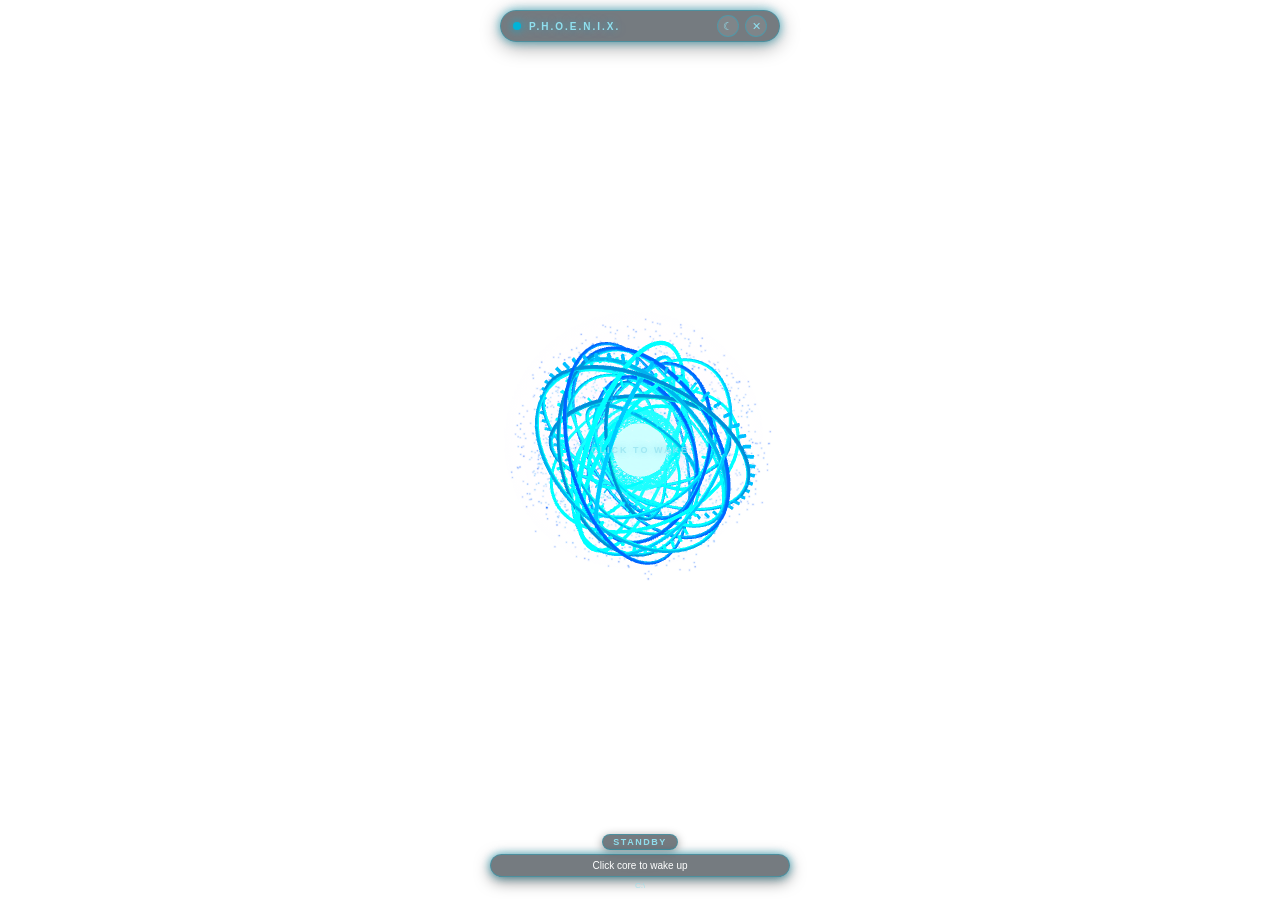
==== visual/index.html @ eb7da28a "Build 3D holographic Dyson Sphere engine and transparent desktop HUD" ====
<!DOCTYPE html>
<html lang="en">
<head>
    <meta charset="UTF-8">
    <meta name="viewport" content="width=device-width, initial-scale=1.0">
    <title>P.H.O.E.N.I.X.</title>
    <link rel="stylesheet" href="style.css">
    <script src="js/three.min.js"></script>
</head>
<body>
    <div id="hud-window">
        <!-- Draggable Top Bar -->
        <div class="hud-header">
            <div class="hud-title-wrap">
                <div id="status-dot" class="hud-pulse-dot"></div>
                <span class="hud-title">P.H.O.E.N.I.X.</span>
            </div>
            <div class="hud-controls">
                <button id="btn-sleep" class="hud-btn" title="Standby / Sleep">&#9790;</button>
                <button id="btn-close" class="hud-btn" title="Hide to Tray">&#10005;</button>
            </div>
        </div>

        <!-- 3D Holographic Core Viewport -->
        <div id="canvas-container" title="Click core to wake up / activate voice">
            <div id="wake-hint" class="core-wake-hint">CLICK TO WAKE</div>
        </div>

        <!-- Bottom Feedback Panel -->
        <div class="hud-footer">
            <div id="status-badge" class="hud-status-badge">STANDBY</div>
            <div id="toast-msg" class="hud-toast">
                <span id="toast-text">Click the 3D core to wake up</span>
            </div>
            <div id="path-indicator" class="hud-path-pill" title="Active Directory">
                C:\
            </div>
        </div>
    </div>

    <!-- Scripts -->
    <script src="js/phoenix_core.js"></script>
    <script src="js/hud_controller.js"></script>
</body>
</html>
---- visual/style.css ----
* {
    margin: 0;
    padding: 0;
    box-sizing: border-box;
    user-select: none;
    font-family: 'Segoe UI', -apple-system, BlinkMacSystemFont, Roboto, sans-serif;
}

:root {
    --theme-color: #ff7700;
    --theme-glow: rgba(255, 119, 0, 0.6);
    --theme-bg: rgba(20, 10, 4, 0.55);
    --theme-border: rgba(255, 120, 0, 0.35);
    --theme-text: #ffaa44;
}

body.sleep-mode {
    --theme-color: #00b4d8;
    --theme-glow: rgba(0, 180, 216, 0.6);
    --theme-bg: rgba(4, 15, 25, 0.55);
    --theme-border: rgba(0, 180, 216, 0.35);
    --theme-text: #90e0ef;
}

html, body {
    width: 100%;
    height: 100%;
    overflow: hidden;
    background: transparent !important;
}

#hud-window {
    position: relative;
    width: 100%;
    height: 100%;
    display: flex;
    flex-direction: column;
    align-items: center;
    justify-content: space-between;
    padding: 10px 14px;
    background: transparent !important;
    -webkit-app-region: drag; /* Allows dragging entire HUD across desktop */
}

/* Minimal Sleek Floating Header */
.hud-header {
    width: 90%;
    max-width: 280px;
    display: flex;
    justify-content: space-between;
    align-items: center;
    padding: 4px 12px;
    background: var(--theme-bg);
    border: 1px solid var(--theme-border);
    border-radius: 20px;
    backdrop-filter: blur(12px);
    -webkit-backdrop-filter: blur(12px);
    box-shadow: 0 4px 20px rgba(0, 0, 0, 0.4), 0 0 10px var(--theme-glow);
    z-index: 100;
    cursor: grab;
    transition: all 0.4s ease;
}

.hud-title-wrap {
    display: flex;
    align-items: center;
    gap: 8px;
    pointer-events: none;
}

.hud-pulse-dot {
    width: 8px;
    height: 8px;
    border-radius: 50%;
    background: var(--theme-color);
    box-shadow: 0 0 8px var(--theme-color);
    transition: all 0.4s ease;
}

.hud-pulse-dot.active {
    box-shadow: 0 0 14px var(--theme-color), 0 0 20px var(--theme-color);
    animation: pulseGlow 1.4s infinite alternate;
}

@keyframes pulseGlow {
    0% { transform: scale(0.9); opacity: 0.8; }
    100% { transform: scale(1.2); opacity: 1; }
}

.hud-title {
    font-size: 10px;
    font-weight: 700;
    letter-spacing: 2px;
    color: var(--theme-text);
    text-shadow: 0 0 8px var(--theme-glow);
    transition: color 0.4s ease;
}

.hud-controls {
    display: flex;
    gap: 6px;
    -webkit-app-region: no-drag;
}

.hud-btn {
    background: rgba(255, 255, 255, 0.08);
    border: 1px solid var(--theme-border);
    color: var(--theme-text);
    font-size: 11px;
    width: 22px;
    height: 22px;
    border-radius: 50%;
    display: flex;
    align-items: center;
    justify-content: center;
    cursor: pointer;
    transition: all 0.25s ease;
}

.hud-btn:hover {
    background: var(--theme-color);
    color: #ffffff;
    box-shadow: 0 0 12px var(--theme-color);
}

/* 3D Holographic Core Viewport */
#canvas-container {
    position: absolute;
    top: 50%;
    left: 50%;
    transform: translate(-50%, -50%);
    width: 340px;
    height: 340px;
    cursor: pointer;
    z-index: 10;
    background: transparent !important;
    border-radius: 50%;
    -webkit-app-region: no-drag;
}

#canvas-container canvas {
    width: 100% !important;
    height: 100% !important;
    border-radius: 50%;
    outline: none;
    background: transparent !important;
}

/* Subtle holographic wake hint overlay */
.core-wake-hint {
    position: absolute;
    top: 50%;
    left: 50%;
    transform: translate(-50%, -50%);
    font-size: 9px;
    font-weight: 700;
    letter-spacing: 2px;
    color: var(--theme-text);
    text-shadow: 0 0 8px var(--theme-glow);
    pointer-events: none;
    opacity: 0.75;
    transition: opacity 0.4s ease;
    z-index: 15;
}

.core-wake-hint.hidden {
    opacity: 0;
}

/* Sleek Floating Bottom Feedback Pill */
.hud-footer {
    width: 90%;
    max-width: 300px;
    display: flex;
    flex-direction: column;
    align-items: center;
    gap: 4px;
    z-index: 100;
    -webkit-app-region: no-drag;
}

.hud-status-badge {
    padding: 2px 10px;
    font-size: 9px;
    font-weight: 700;
    letter-spacing: 1.5px;
    text-transform: uppercase;
    border-radius: 12px;
    background: var(--theme-bg);
    border: 1px solid var(--theme-border);
    color: var(--theme-text);
    backdrop-filter: blur(8px);
    box-shadow: 0 2px 10px rgba(0, 0, 0, 0.4);
    transition: all 0.4s ease;
}

.hud-status-badge.listening {
    color: #ffaa00;
    border-color: #ff7700;
    box-shadow: 0 0 14px rgba(255, 119, 0, 0.6);
}

.hud-status-badge.processing {
    color: #ffffff;
    border-color: #ff9900;
    box-shadow: 0 0 16px rgba(255, 153, 0, 0.8);
}

.hud-toast {
    width: 100%;
    padding: 5px 10px;
    font-size: 10px;
    text-align: center;
    border-radius: 12px;
    background: var(--theme-bg);
    border: 1px solid var(--theme-border);
    color: #ffffff;
    backdrop-filter: blur(10px);
    box-shadow: 0 4px 15px rgba(0, 0, 0, 0.5), 0 0 8px var(--theme-glow);
    overflow: hidden;
    text-overflow: ellipsis;
    white-space: nowrap;
    transition: all 0.4s ease;
}

.hud-toast .toast-cmd {
    color: var(--theme-text);
    font-weight: 600;
}

.hud-path-pill {
    font-size: 8px;
    color: var(--theme-text);
    opacity: 0.75;
    max-width: 95%;
    overflow: hidden;
    text-overflow: ellipsis;
    white-space: nowrap;
    text-align: center;
    transition: color 0.4s ease;
}
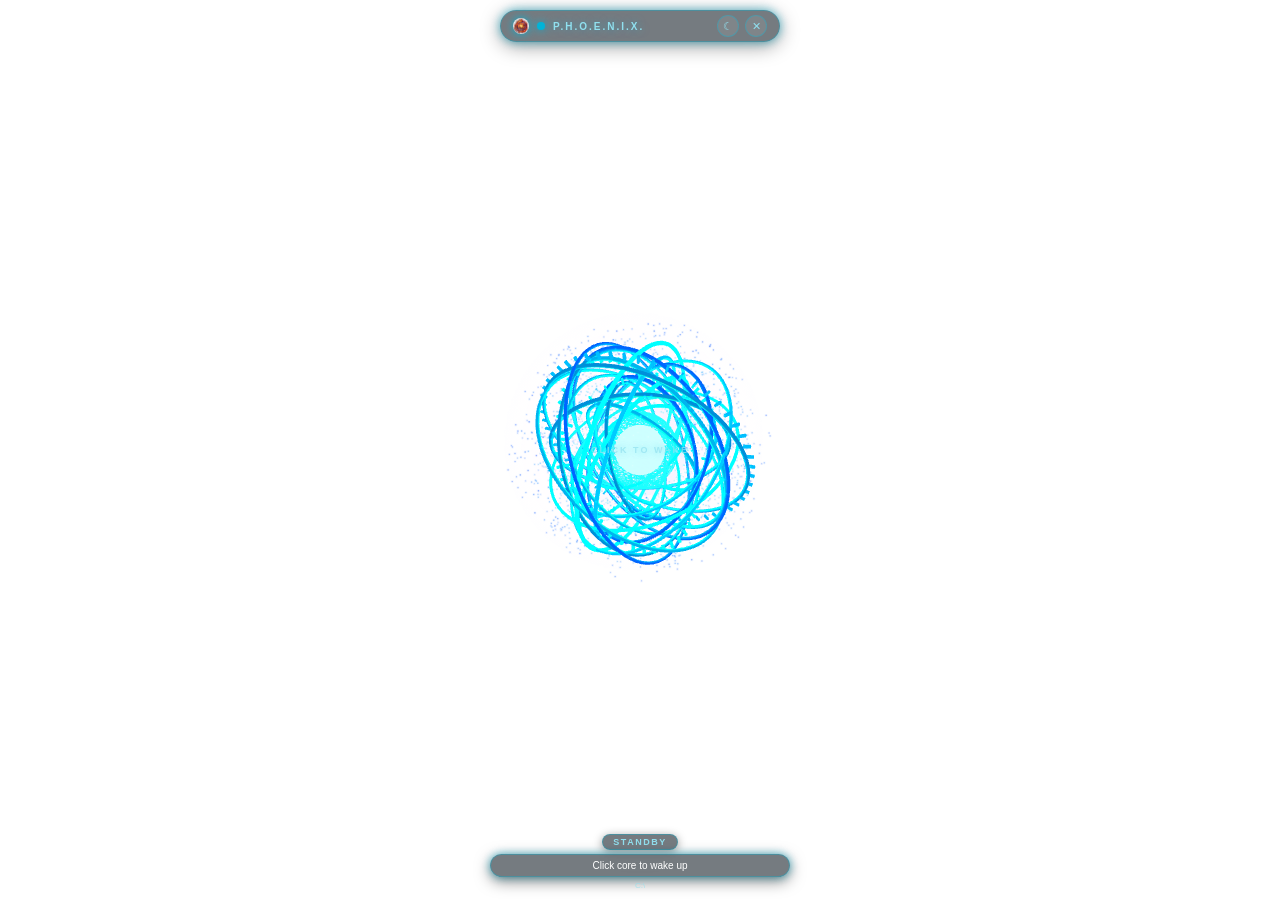
==== commit d3535bb8: "Fix PyWebView launch crash, allow custom installer directory, and integrate official logo" ====
--- a/visual/index.html
+++ b/visual/index.html
@@ -4,6 +4,7 @@
     <meta charset="UTF-8">
     <meta name="viewport" content="width=device-width, initial-scale=1.0">
     <title>P.H.O.E.N.I.X.</title>
+    <link rel="icon" type="image/png" href="logo.png">
     <link rel="stylesheet" href="style.css">
     <script src="js/three.min.js"></script>
 </head>
@@ -12,6 +13,7 @@
         <!-- Draggable Top Bar -->
         <div class="hud-header">
             <div class="hud-title-wrap">
+                <img src="logo.png" alt="Logo" class="hud-logo-icon">
                 <div id="status-dot" class="hud-pulse-dot"></div>
                 <span class="hud-title">P.H.O.E.N.I.X.</span>
             </div>
--- a/visual/style.css
+++ b/visual/style.css
@@ -66,6 +66,14 @@
     align-items: center;
     gap: 8px;
     pointer-events: none;
+}
+
+.hud-logo-icon {
+    width: 16px;
+    height: 16px;
+    object-fit: contain;
+    border-radius: 50%;
+    filter: drop-shadow(0 0 4px var(--theme-color));
 }
 
 .hud-pulse-dot {
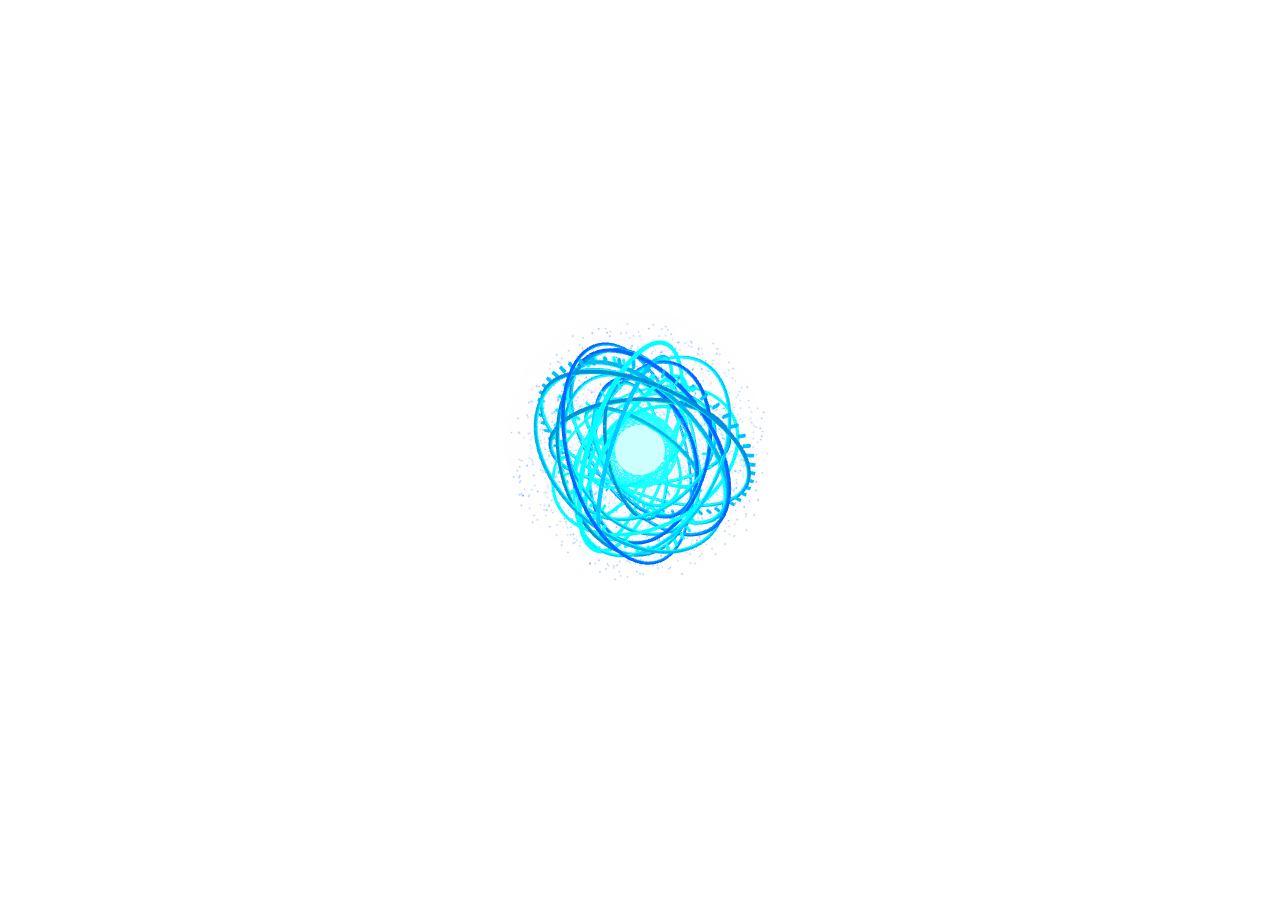
==== commit 6c6c64f1: "Add Groq AI disambiguation, memory history, desktop transparency, silent runner, and C/D/E drive voi" ====
--- a/visual/index.html
+++ b/visual/index.html
@@ -10,32 +10,21 @@
 </head>
 <body>
     <div id="hud-window">
-        <!-- Draggable Top Bar -->
-        <div class="hud-header">
-            <div class="hud-title-wrap">
-                <img src="logo.png" alt="Logo" class="hud-logo-icon">
-                <div id="status-dot" class="hud-pulse-dot"></div>
-                <span class="hud-title">P.H.O.E.N.I.X.</span>
-            </div>
-            <div class="hud-controls">
-                <button id="btn-sleep" class="hud-btn" title="Standby / Sleep">&#9790;</button>
-                <button id="btn-close" class="hud-btn" title="Hide to Tray">&#10005;</button>
-            </div>
+        <!-- 3D Holographic Core Viewport -->
+        <div id="canvas-container" title="Click core to wake / sleep | Drag to move | Right click for options">
+            <div id="wake-hint" class="core-wake-hint hidden">CLICK TO WAKE</div>
         </div>
 
-        <!-- 3D Holographic Core Viewport -->
-        <div id="canvas-container" title="Click core to wake up / activate voice">
-            <div id="wake-hint" class="core-wake-hint">CLICK TO WAKE</div>
-        </div>
-
-        <!-- Bottom Feedback Panel -->
-        <div class="hud-footer">
-            <div id="status-badge" class="hud-status-badge">STANDBY</div>
-            <div id="toast-msg" class="hud-toast">
-                <span id="toast-text">Click the 3D core to wake up</span>
+        <!-- Floating Holographic Disambiguation & Manual Input Box -->
+        <div id="confirmation-card" class="holo-dialog hidden">
+            <div class="dialog-prompt" id="dialog-prompt">Did you mean to search:</div>
+            <div class="dialog-target" id="dialog-target">ChatGPT</div>
+            <div class="dialog-input-wrap">
+                <input id="dialog-input" type="text" placeholder="Or type manually..." autocomplete="off" spellcheck="false">
             </div>
-            <div id="path-indicator" class="hud-path-pill" title="Active Directory">
-                C:\
+            <div class="dialog-actions">
+                <button id="btn-dialog-yes" class="holo-btn btn-yes">&#10004; Yes (Enter)</button>
+                <button id="btn-dialog-no" class="holo-btn btn-no">&#10006; Cancel</button>
             </div>
         </div>
     </div>
--- a/visual/style.css
+++ b/visual/style.css
@@ -9,16 +9,16 @@
 :root {
     --theme-color: #ff7700;
     --theme-glow: rgba(255, 119, 0, 0.6);
-    --theme-bg: rgba(20, 10, 4, 0.55);
-    --theme-border: rgba(255, 120, 0, 0.35);
+    --theme-bg: rgba(20, 10, 4, 0.85);
+    --theme-border: rgba(255, 120, 0, 0.45);
     --theme-text: #ffaa44;
 }
 
 body.sleep-mode {
     --theme-color: #00b4d8;
     --theme-glow: rgba(0, 180, 216, 0.6);
-    --theme-bg: rgba(4, 15, 25, 0.55);
-    --theme-border: rgba(0, 180, 216, 0.35);
+    --theme-bg: rgba(4, 15, 25, 0.85);
+    --theme-border: rgba(0, 180, 216, 0.45);
     --theme-text: #90e0ef;
 }
 
@@ -36,99 +36,10 @@
     display: flex;
     flex-direction: column;
     align-items: center;
-    justify-content: space-between;
-    padding: 10px 14px;
+    justify-content: center;
     background: transparent !important;
-    -webkit-app-region: drag; /* Allows dragging entire HUD across desktop */
-}
-
-/* Minimal Sleek Floating Header */
-.hud-header {
-    width: 90%;
-    max-width: 280px;
-    display: flex;
-    justify-content: space-between;
-    align-items: center;
-    padding: 4px 12px;
-    background: var(--theme-bg);
-    border: 1px solid var(--theme-border);
-    border-radius: 20px;
-    backdrop-filter: blur(12px);
-    -webkit-backdrop-filter: blur(12px);
-    box-shadow: 0 4px 20px rgba(0, 0, 0, 0.4), 0 0 10px var(--theme-glow);
-    z-index: 100;
-    cursor: grab;
-    transition: all 0.4s ease;
-}
-
-.hud-title-wrap {
-    display: flex;
-    align-items: center;
-    gap: 8px;
-    pointer-events: none;
-}
-
-.hud-logo-icon {
-    width: 16px;
-    height: 16px;
-    object-fit: contain;
-    border-radius: 50%;
-    filter: drop-shadow(0 0 4px var(--theme-color));
-}
-
-.hud-pulse-dot {
-    width: 8px;
-    height: 8px;
-    border-radius: 50%;
-    background: var(--theme-color);
-    box-shadow: 0 0 8px var(--theme-color);
-    transition: all 0.4s ease;
-}
-
-.hud-pulse-dot.active {
-    box-shadow: 0 0 14px var(--theme-color), 0 0 20px var(--theme-color);
-    animation: pulseGlow 1.4s infinite alternate;
-}
-
-@keyframes pulseGlow {
-    0% { transform: scale(0.9); opacity: 0.8; }
-    100% { transform: scale(1.2); opacity: 1; }
-}
-
-.hud-title {
-    font-size: 10px;
-    font-weight: 700;
-    letter-spacing: 2px;
-    color: var(--theme-text);
-    text-shadow: 0 0 8px var(--theme-glow);
-    transition: color 0.4s ease;
-}
-
-.hud-controls {
-    display: flex;
-    gap: 6px;
-    -webkit-app-region: no-drag;
-}
-
-.hud-btn {
-    background: rgba(255, 255, 255, 0.08);
-    border: 1px solid var(--theme-border);
-    color: var(--theme-text);
-    font-size: 11px;
-    width: 22px;
-    height: 22px;
-    border-radius: 50%;
-    display: flex;
-    align-items: center;
-    justify-content: center;
-    cursor: pointer;
-    transition: all 0.25s ease;
-}
-
-.hud-btn:hover {
-    background: var(--theme-color);
-    color: #ffffff;
-    box-shadow: 0 0 12px var(--theme-color);
+    border: none !important;
+    box-shadow: none !important;
 }
 
 /* 3D Holographic Core Viewport */
@@ -139,11 +50,15 @@
     transform: translate(-50%, -50%);
     width: 340px;
     height: 340px;
-    cursor: pointer;
+    cursor: grab;
     z-index: 10;
     background: transparent !important;
     border-radius: 50%;
-    -webkit-app-region: no-drag;
+    -webkit-app-region: drag; /* Drag entire floating hologram across desktop */
+}
+
+#canvas-container:active {
+    cursor: grabbing;
 }
 
 #canvas-container canvas {
@@ -154,7 +69,7 @@
     background: transparent !important;
 }
 
-/* Subtle holographic wake hint overlay */
+/* Subtle Holographic Wake Hint Overlay (Hidden by default) */
 .core-wake-hint {
     position: absolute;
     top: 50%;
@@ -172,78 +87,112 @@
 }
 
 .core-wake-hint.hidden {
+    display: none;
     opacity: 0;
 }
 
-/* Sleek Floating Bottom Feedback Pill */
-.hud-footer {
-    width: 90%;
-    max-width: 300px;
+/* Floating Holographic Disambiguation & Manual Confirmation Box */
+.holo-dialog {
+    position: absolute;
+    bottom: 12px;
+    left: 50%;
+    transform: translateX(-50%);
+    width: 320px;
+    padding: 10px 14px;
+    background: var(--theme-bg);
+    border: 1px solid var(--theme-border);
+    border-radius: 14px;
+    backdrop-filter: blur(14px);
+    -webkit-backdrop-filter: blur(14px);
+    box-shadow: 0 8px 30px rgba(0, 0, 0, 0.6), 0 0 15px var(--theme-glow);
+    z-index: 100;
     display: flex;
     flex-direction: column;
-    align-items: center;
-    gap: 4px;
-    z-index: 100;
+    gap: 8px;
+    transition: all 0.3s cubic-bezier(0.16, 1, 0.3, 1);
     -webkit-app-region: no-drag;
 }
 
-.hud-status-badge {
-    padding: 2px 10px;
-    font-size: 9px;
-    font-weight: 700;
-    letter-spacing: 1.5px;
-    text-transform: uppercase;
-    border-radius: 12px;
-    background: var(--theme-bg);
-    border: 1px solid var(--theme-border);
-    color: var(--theme-text);
-    backdrop-filter: blur(8px);
-    box-shadow: 0 2px 10px rgba(0, 0, 0, 0.4);
-    transition: all 0.4s ease;
+.holo-dialog.hidden {
+    opacity: 0;
+    pointer-events: none;
+    transform: translateX(-50%) translateY(20px) scale(0.95);
+    display: none;
 }
 
-.hud-status-badge.listening {
-    color: #ffaa00;
-    border-color: #ff7700;
-    box-shadow: 0 0 14px rgba(255, 119, 0, 0.6);
+.dialog-prompt {
+    font-size: 11px;
+    color: #cccccc;
+    text-align: center;
+    letter-spacing: 0.5px;
 }
 
-.hud-status-badge.processing {
-    color: #ffffff;
-    border-color: #ff9900;
-    box-shadow: 0 0 16px rgba(255, 153, 0, 0.8);
+.dialog-target {
+    font-size: 14px;
+    font-weight: 700;
+    color: var(--theme-text);
+    text-shadow: 0 0 10px var(--theme-glow);
+    text-align: center;
+    word-break: break-all;
+    max-height: 40px;
+    overflow: hidden;
 }
 
-.hud-toast {
+.dialog-input-wrap {
     width: 100%;
-    padding: 5px 10px;
-    font-size: 10px;
-    text-align: center;
-    border-radius: 12px;
-    background: var(--theme-bg);
-    border: 1px solid var(--theme-border);
-    color: #ffffff;
-    backdrop-filter: blur(10px);
-    box-shadow: 0 4px 15px rgba(0, 0, 0, 0.5), 0 0 8px var(--theme-glow);
-    overflow: hidden;
-    text-overflow: ellipsis;
-    white-space: nowrap;
-    transition: all 0.4s ease;
 }
 
-.hud-toast .toast-cmd {
-    color: var(--theme-text);
-    font-weight: 600;
+.dialog-input-wrap input {
+    width: 100%;
+    padding: 6px 10px;
+    font-size: 12px;
+    color: #ffffff;
+    background: rgba(0, 0, 0, 0.45);
+    border: 1px solid var(--theme-border);
+    border-radius: 8px;
+    outline: none;
+    transition: border-color 0.25s ease, box-shadow 0.25s ease;
 }
 
-.hud-path-pill {
-    font-size: 8px;
-    color: var(--theme-text);
-    opacity: 0.75;
-    max-width: 95%;
-    overflow: hidden;
-    text-overflow: ellipsis;
-    white-space: nowrap;
-    text-align: center;
-    transition: color 0.4s ease;
+.dialog-input-wrap input:focus {
+    border-color: var(--theme-color);
+    box-shadow: 0 0 8px var(--theme-glow);
 }
+
+.dialog-actions {
+    display: flex;
+    justify-content: space-between;
+    gap: 8px;
+}
+
+.holo-btn {
+    flex: 1;
+    padding: 6px 10px;
+    font-size: 11px;
+    font-weight: 600;
+    border-radius: 8px;
+    border: 1px solid var(--theme-border);
+    cursor: pointer;
+    transition: all 0.25s ease;
+    outline: none;
+}
+
+.btn-yes {
+    background: rgba(255, 119, 0, 0.25);
+    color: #ffffff;
+}
+
+.btn-yes:hover {
+    background: var(--theme-color);
+    box-shadow: 0 0 12px var(--theme-color);
+}
+
+.btn-no {
+    background: rgba(255, 255, 255, 0.08);
+    color: #bbbbbb;
+}
+
+.btn-no:hover {
+    background: rgba(255, 255, 255, 0.2);
+    color: #ffffff;
+}
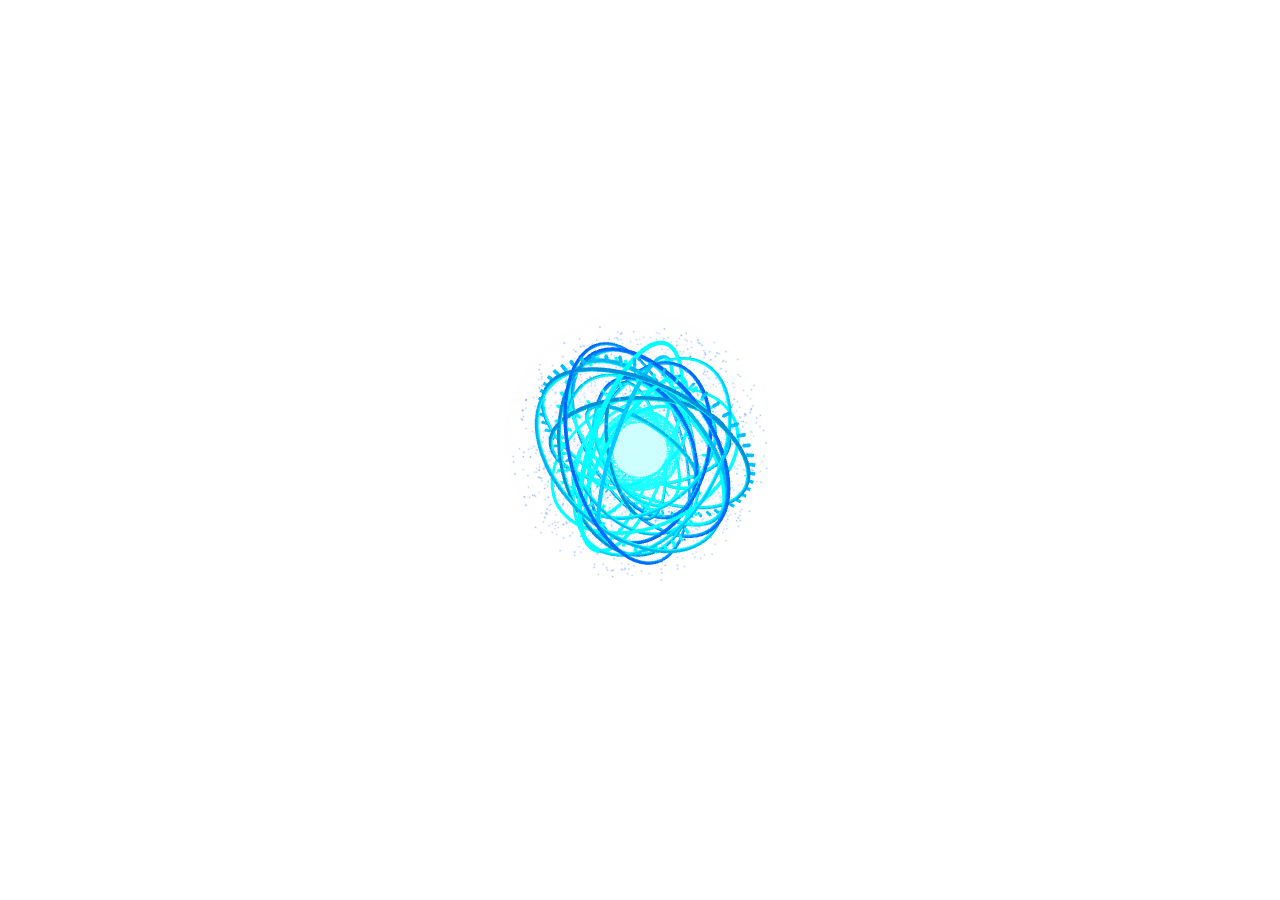
==== commit 3b40261b: "Fix window transparency rendering and add in-app onboarding setup dialog" ====
--- a/visual/index.html
+++ b/visual/index.html
@@ -27,6 +27,23 @@
                 <button id="btn-dialog-no" class="holo-btn btn-no">&#10006; Cancel</button>
             </div>
         </div>
+
+        <!-- First-Run Holographic Personalization Card -->
+        <div id="onboarding-card" class="holo-dialog holo-onboarding hidden">
+            <div class="onboarding-badge">INITIALIZATION</div>
+            <div class="dialog-prompt">Personalize your desktop AI assistant:</div>
+            <div class="dialog-input-wrap">
+                <label class="input-label" for="onboard-name-input">Operator Name</label>
+                <input id="onboard-name-input" type="text" placeholder="What should PHOENIX call you?" autocomplete="off" spellcheck="false">
+            </div>
+            <div class="dialog-input-wrap">
+                <label class="input-label" for="onboard-groq-input">Groq Cloud AI Key (Optional)</label>
+                <input id="onboard-groq-input" type="password" placeholder="gsk_... (press Enter to skip)" autocomplete="off" spellcheck="false">
+            </div>
+            <div class="dialog-actions">
+                <button id="btn-onboard-submit" class="holo-btn btn-yes">&#10004; Activate P.H.O.E.N.I.X.</button>
+            </div>
+        </div>
     </div>
 
     <!-- Scripts -->
--- a/visual/style.css
+++ b/visual/style.css
@@ -196,3 +196,42 @@
     background: rgba(255, 255, 255, 0.2);
     color: #ffffff;
 }
+
+/* Holographic Onboarding Card */
+.holo-onboarding {
+    top: 50%;
+    bottom: auto;
+    transform: translate(-50%, -50%);
+    width: 330px;
+    padding: 16px;
+    gap: 12px;
+}
+
+.holo-onboarding.hidden {
+    display: none;
+    opacity: 0;
+    pointer-events: none;
+    transform: translate(-50%, -40%) scale(0.95);
+}
+
+.onboarding-badge {
+    align-self: center;
+    font-size: 10px;
+    font-weight: 700;
+    letter-spacing: 2px;
+    color: var(--theme-color);
+    text-shadow: 0 0 10px var(--theme-glow);
+    padding: 3px 10px;
+    border: 1px solid var(--theme-border);
+    border-radius: 20px;
+    background: rgba(255, 119, 0, 0.1);
+}
+
+.input-label {
+    display: block;
+    font-size: 10px;
+    text-transform: uppercase;
+    letter-spacing: 1px;
+    color: #aaaaaa;
+    margin-bottom: 4px;
+}
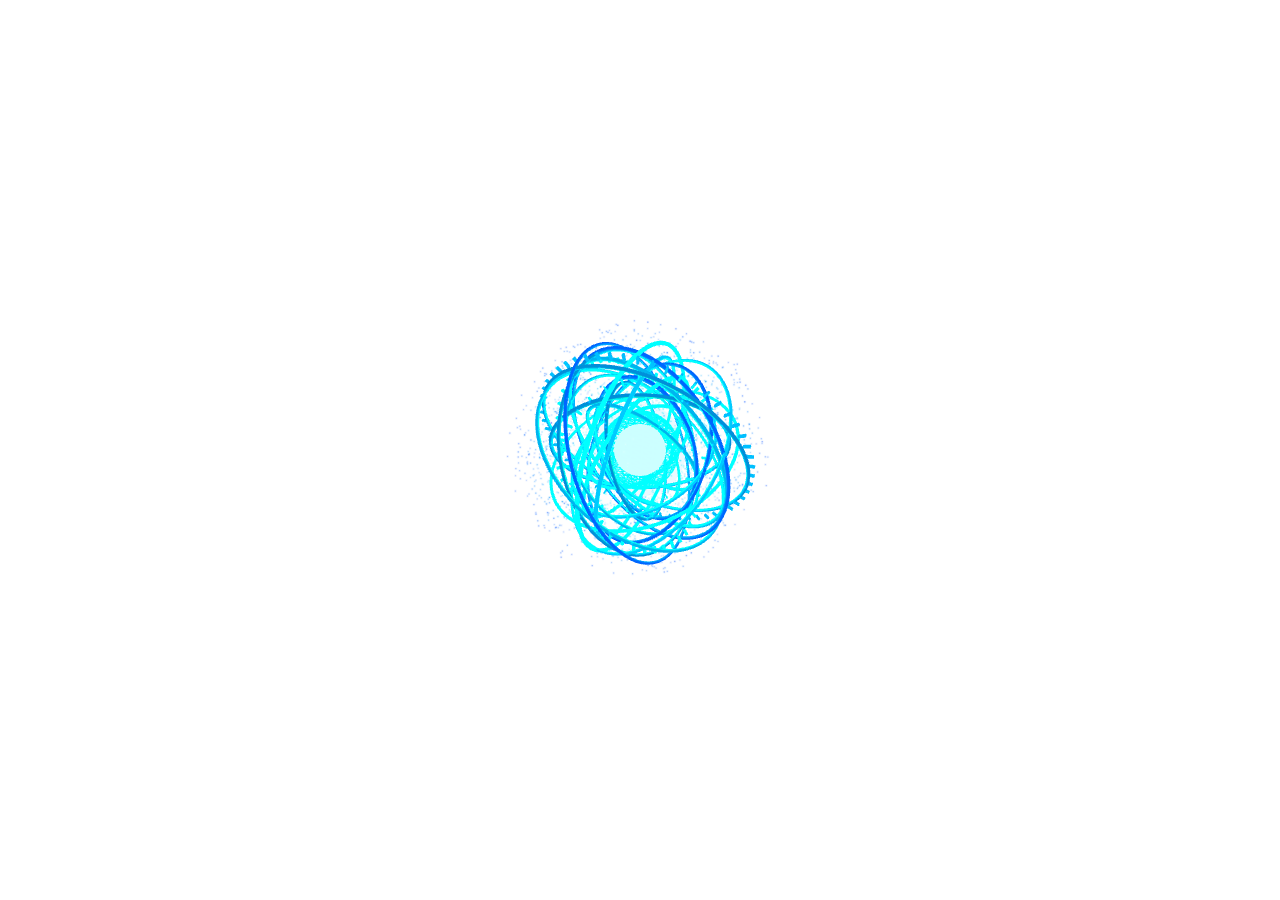
==== commit 5903c20f: "Update taskbar logo, add single instance lock, clean up tray shutdown, and start in silent standby" ====
--- a/visual/index.html
+++ b/visual/index.html
@@ -1,14 +1,23 @@
 <!DOCTYPE html>
-<html lang="en">
+<html lang="en" style="background: transparent !important; background-color: rgba(0, 0, 0, 0) !important;">
 <head>
     <meta charset="UTF-8">
     <meta name="viewport" content="width=device-width, initial-scale=1.0">
     <title>P.H.O.E.N.I.X.</title>
     <link rel="icon" type="image/png" href="logo.png">
+    <style>
+        html, body {
+            background: transparent !important;
+            background-color: rgba(0, 0, 0, 0) !important;
+            margin: 0;
+            padding: 0;
+            overflow: hidden;
+        }
+    </style>
     <link rel="stylesheet" href="style.css">
     <script src="js/three.min.js"></script>
 </head>
-<body>
+<body style="background: transparent !important; background-color: rgba(0, 0, 0, 0) !important;">
     <div id="hud-window">
         <!-- 3D Holographic Core Viewport -->
         <div id="canvas-container" title="Click core to wake / sleep | Drag to move | Right click for options">
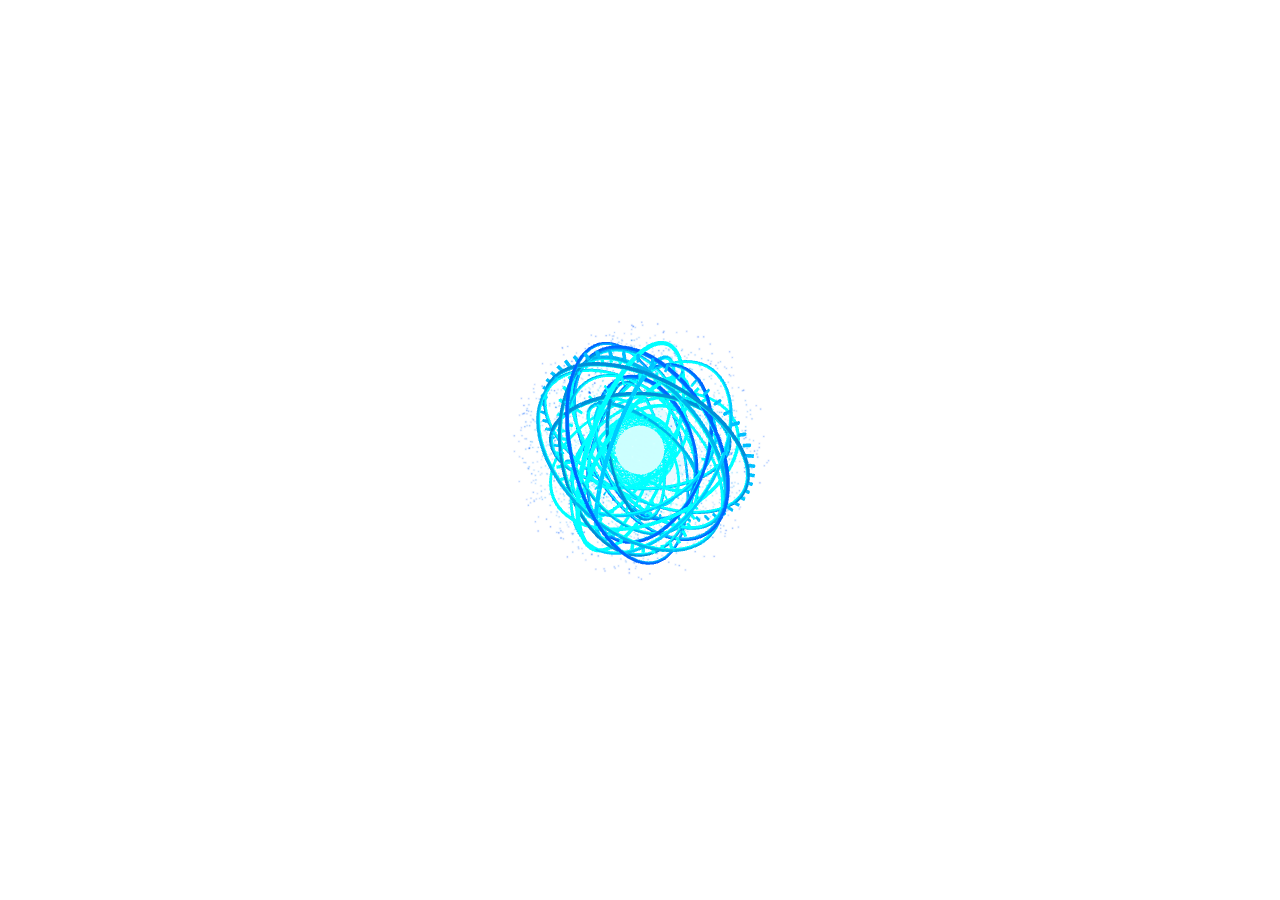
==== commit ad8963cf: "Add light-theme Settings and Guide cards with voice-only confirmation" ====
--- a/visual/index.html
+++ b/visual/index.html
@@ -37,20 +37,67 @@
             </div>
         </div>
 
-        <!-- First-Run Holographic Personalization Card -->
-        <div id="onboarding-card" class="holo-dialog holo-onboarding hidden">
-            <div class="onboarding-badge">INITIALIZATION</div>
-            <div class="dialog-prompt">Personalize your desktop AI assistant:</div>
-            <div class="dialog-input-wrap">
-                <label class="input-label" for="onboard-name-input">Operator Name</label>
-                <input id="onboard-name-input" type="text" placeholder="What should PHOENIX call you?" autocomplete="off" spellcheck="false">
+        <!-- Unified Square Settings & Onboarding Card (Light Theme - Chroma-Craft Purple/Magenta) -->
+        <div id="onboarding-card" class="holo-dialog light-square-card hidden" role="dialog" aria-label="P.H.O.E.N.I.X. Settings">
+            <div class="card-header">
+                <span class="light-badge">P.H.O.E.N.I.X. SETUP</span>
+                <button id="btn-onboard-close" class="icon-close-btn hidden" type="button" aria-label="Close Settings">&#10005;</button>
             </div>
-            <div class="dialog-input-wrap">
-                <label class="input-label" for="onboard-groq-input">Groq Cloud AI Key (Optional)</label>
-                <input id="onboard-groq-input" type="password" placeholder="gsk_... (press Enter to skip)" autocomplete="off" spellcheck="false">
+            <div class="light-field">
+                <label class="light-label" for="onboard-name-input">Operator Name</label>
+                <input id="onboard-name-input" class="light-input" type="text" placeholder="What should PHOENIX call you?" autocomplete="off" spellcheck="false">
             </div>
+            <div class="light-field">
+                <label class="light-label" for="onboard-groq-input">Groq API Key (Optional)</label>
+                <input id="onboard-groq-input" class="light-input" type="password" placeholder="gsk_... (for Cloud AI & Whisper)" autocomplete="off" spellcheck="false">
+            </div>
+            <div class="light-field">
+                <span class="light-label">Voice Model (Auto-Syncs &amp; Replaces Old)</span>
+                <div class="voice-options-list" role="radiogroup" aria-label="Voice Model">
+                    <label class="voice-option">
+                        <input type="radio" name="voice-engine" value="vosk" checked>
+                        <span class="voice-title">Vosk (Default)</span>
+                        <span class="voice-meta">Offline · 45 MB</span>
+                    </label>
+                    <label class="voice-option">
+                        <input type="radio" name="voice-engine" value="faster_whisper">
+                        <span class="voice-title">Faster-Whisper</span>
+                        <span class="voice-meta">Offline · 75 MB</span>
+                    </label>
+                    <label class="voice-option">
+                        <input type="radio" name="voice-engine" value="windows_native">
+                        <span class="voice-title">Windows Native</span>
+                        <span class="voice-meta">Built-in · 0 MB</span>
+                    </label>
+                    <label class="voice-option">
+                        <input type="radio" name="voice-engine" value="groq_whisper">
+                        <span class="voice-title">Groq Whisper</span>
+                        <span class="voice-meta">Cloud · 0 MB</span>
+                    </label>
+                </div>
+            </div>
+            <div id="onboard-status" class="light-status">Say "Help" anytime to re-open Settings.</div>
             <div class="dialog-actions">
-                <button id="btn-onboard-submit" class="holo-btn btn-yes">&#10004; Activate P.H.O.E.N.I.X.</button>
+                <button id="btn-onboard-submit" class="light-btn-primary" type="button">Save &amp; Activate</button>
+            </div>
+        </div>
+
+        <!-- Square Core Commands Guide Box (Light Theme - Chroma-Craft Purple/Magenta) -->
+        <div id="guide-card" class="holo-dialog light-square-card hidden" role="dialog" aria-label="P.H.O.E.N.I.X. Guide">
+            <div class="card-header">
+                <span class="light-badge">COMMAND GUIDE</span>
+                <button id="btn-guide-close" class="icon-close-btn" type="button" aria-label="Close Guide">&#10005;</button>
+            </div>
+            <ul class="guide-list">
+                <li class="guide-row"><span class="guide-cmd">"Help"</span><span class="guide-desc">Open Settings &amp; switch voice model</span></li>
+                <li class="guide-row"><span class="guide-cmd">"Guide"</span><span class="guide-desc">Show this P.H.O.E.N.I.X. guide</span></li>
+                <li class="guide-row"><span class="guide-cmd">"Sleep" / "Standby"</span><span class="guide-desc">Enter standby &amp; mute mic</span></li>
+                <li class="guide-row"><span class="guide-cmd">"Shutdown"</span><span class="guide-desc">Exit P.H.O.E.N.I.X. cleanly</span></li>
+                <li class="guide-row"><span class="guide-cmd">"Call me [Name]"</span><span class="guide-desc">Update your greeting name</span></li>
+            </ul>
+            <div class="dialog-actions">
+                <button id="btn-guide-help" class="light-btn-primary" type="button">Open Settings (Help)</button>
+                <button id="btn-guide-done" class="light-btn-secondary" type="button">Close</button>
             </div>
         </div>
     </div>
--- a/visual/style.css
+++ b/visual/style.css
@@ -65,7 +65,6 @@
     width: 100% !important;
     height: 100% !important;
     border-radius: 50%;
-    outline: none;
     background: transparent !important;
 }
 
@@ -109,7 +108,7 @@
     display: flex;
     flex-direction: column;
     gap: 8px;
-    transition: all 0.3s cubic-bezier(0.16, 1, 0.3, 1);
+    transition: opacity 0.3s cubic-bezier(0.16, 1, 0.3, 1), transform 0.3s cubic-bezier(0.16, 1, 0.3, 1);
     -webkit-app-region: no-drag;
 }
 
@@ -150,7 +149,6 @@
     background: rgba(0, 0, 0, 0.45);
     border: 1px solid var(--theme-border);
     border-radius: 8px;
-    outline: none;
     transition: border-color 0.25s ease, box-shadow 0.25s ease;
 }
 
@@ -173,8 +171,7 @@
     border-radius: 8px;
     border: 1px solid var(--theme-border);
     cursor: pointer;
-    transition: all 0.25s ease;
-    outline: none;
+    transition: background-color 0.25s ease, box-shadow 0.25s ease;
 }
 
 .btn-yes {
@@ -197,41 +194,218 @@
     color: #ffffff;
 }
 
-/* Holographic Onboarding Card */
-.holo-onboarding {
+/* Light Theme Square Settings & Guide Cards (Chroma-Craft: Snow White + Royal/Violet Purple + Magenta edge) */
+.light-square-card {
     top: 50%;
     bottom: auto;
+    left: 50%;
     transform: translate(-50%, -50%);
-    width: 330px;
-    padding: 16px;
-    gap: 12px;
-}
-
-.holo-onboarding.hidden {
+    width: 332px;
+    padding: 14px 16px;
+    gap: 9px;
+    background: #FBFBFD; /* Snow White */
+    color: #121214; /* Charcoal Onyx */
+    border: 1.5px solid #967BB6; /* Lavender Purple */
+    border-radius: 14px;
+    box-shadow: 0 12px 32px rgba(106, 13, 173, 0.22), 0 0 0 1px rgba(255, 0, 255, 0.14);
+    transition: opacity 0.22s ease, transform 0.22s cubic-bezier(0.16, 1, 0.3, 1);
+}
+
+.light-square-card.hidden {
     display: none;
     opacity: 0;
     pointer-events: none;
-    transform: translate(-50%, -40%) scale(0.95);
-}
-
-.onboarding-badge {
-    align-self: center;
+    transform: translate(-50%, -44%) scale(0.96);
+}
+
+.card-header {
+    display: flex;
+    align-items: center;
+    justify-content: space-between;
+}
+
+.light-badge {
     font-size: 10px;
     font-weight: 700;
-    letter-spacing: 2px;
-    color: var(--theme-color);
-    text-shadow: 0 0 10px var(--theme-glow);
+    letter-spacing: 1.5px;
+    color: #6A0DAD; /* Violet Purple */
+    background: #F8F6F0; /* Pearl White */
+    border: 1px solid #967BB6; /* Lavender Purple */
+    border-radius: 999px;
     padding: 3px 10px;
-    border: 1px solid var(--theme-border);
-    border-radius: 20px;
-    background: rgba(255, 119, 0, 0.1);
-}
-
-.input-label {
-    display: block;
+}
+
+.icon-close-btn {
+    background: #F8F6F0;
+    color: #6B7280; /* Grey */
+    border: 1px solid #C0C0C8; /* Silver */
+    border-radius: 6px;
+    width: 24px;
+    height: 24px;
+    font-size: 12px;
+    cursor: pointer;
+    display: inline-flex;
+    align-items: center;
+    justify-content: center;
+    transition: background-color 0.2s ease, color 0.2s ease, border-color 0.2s ease;
+}
+
+.icon-close-btn:hover {
+    background: #7851A9; /* Royal Purple */
+    color: #FBFBFD;
+    border-color: #6A0DAD;
+}
+
+.icon-close-btn.hidden {
+    display: none;
+}
+
+.light-field {
+    display: flex;
+    flex-direction: column;
+    gap: 4px;
+}
+
+.light-label {
     font-size: 10px;
-    text-transform: uppercase;
-    letter-spacing: 1px;
-    color: #aaaaaa;
-    margin-bottom: 4px;
-}
+    font-weight: 700;
+    letter-spacing: 0.4px;
+    color: #5A1846; /* Plum Purple */
+}
+
+.light-input {
+    width: 100%;
+    padding: 6px 10px;
+    font-size: 12px;
+    color: #121214;
+    background: #F8F6F0; /* Pearl White */
+    border: 1px solid #C0C0C8; /* Silver */
+    border-radius: 8px;
+    transition: border-color 0.2s ease, box-shadow 0.2s ease;
+}
+
+.light-input:focus-visible,
+.light-btn-primary:focus-visible,
+.light-btn-secondary:focus-visible,
+.icon-close-btn:focus-visible,
+.voice-option input:focus-visible {
+    outline: 2px solid #8F00FF; /* Violet */
+    outline-offset: 2px;
+}
+
+.voice-options-list {
+    display: grid;
+    grid-template-columns: 1fr 1fr;
+    gap: 6px;
+}
+
+.voice-option {
+    display: flex;
+    flex-direction: column;
+    gap: 1px;
+    padding: 6px 8px;
+    background: #F8F6F0;
+    border: 1px solid #C0C0C8;
+    border-radius: 8px;
+    cursor: pointer;
+    font-size: 11px;
+    transition: border-color 0.2s ease, background-color 0.2s ease;
+}
+
+.voice-option:has(input:checked) {
+    border-color: #6A0DAD; /* Violet Purple */
+    background: rgba(120, 81, 169, 0.12);
+}
+
+.voice-option input {
+    accent-color: #7851A9; /* Royal Purple */
+    margin-bottom: 2px;
+}
+
+.voice-title {
+    font-weight: 700;
+    color: #121214;
+    font-size: 11px;
+}
+
+.voice-meta {
+    font-size: 10px;
+    color: #6B7280;
+}
+
+.light-status {
+    font-size: 10.5px;
+    color: #6B7280;
+    text-align: center;
+    min-height: 14px;
+}
+
+.light-btn-primary {
+    flex: 1;
+    padding: 7px 12px;
+    font-size: 11.5px;
+    font-weight: 700;
+    color: #FBFBFD;
+    background: linear-gradient(135deg, #7851A9, #6A0DAD);
+    border: 1px solid #6A0DAD;
+    border-radius: 8px;
+    cursor: pointer;
+    transition: opacity 0.2s ease, transform 0.15s ease;
+}
+
+.light-btn-primary:hover {
+    opacity: 0.92;
+}
+
+.light-btn-primary:disabled {
+    opacity: 0.6;
+    cursor: wait;
+}
+
+.light-btn-secondary {
+    padding: 7px 12px;
+    font-size: 11.5px;
+    font-weight: 600;
+    color: #121214;
+    background: #F8F6F0;
+    border: 1px solid #C0C0C8;
+    border-radius: 8px;
+    cursor: pointer;
+    transition: background-color 0.2s ease, border-color 0.2s ease;
+}
+
+.light-btn-secondary:hover {
+    background: #E8DCC4;
+    border-color: #967BB6;
+}
+
+.guide-list {
+    list-style: none;
+    display: flex;
+    flex-direction: column;
+    gap: 6px;
+}
+
+.guide-row {
+    display: flex;
+    justify-content: space-between;
+    align-items: center;
+    padding: 6px 8px;
+    background: #F8F6F0;
+    border-left: 3px solid #7851A9; /* Royal Purple */
+    border-radius: 6px;
+    gap: 8px;
+}
+
+.guide-cmd {
+    font-size: 11px;
+    font-weight: 700;
+    color: #6A0DAD; /* Violet Purple */
+    white-space: nowrap;
+}
+
+.guide-desc {
+    font-size: 10.5px;
+    color: #6B7280;
+    text-align: right;
+}
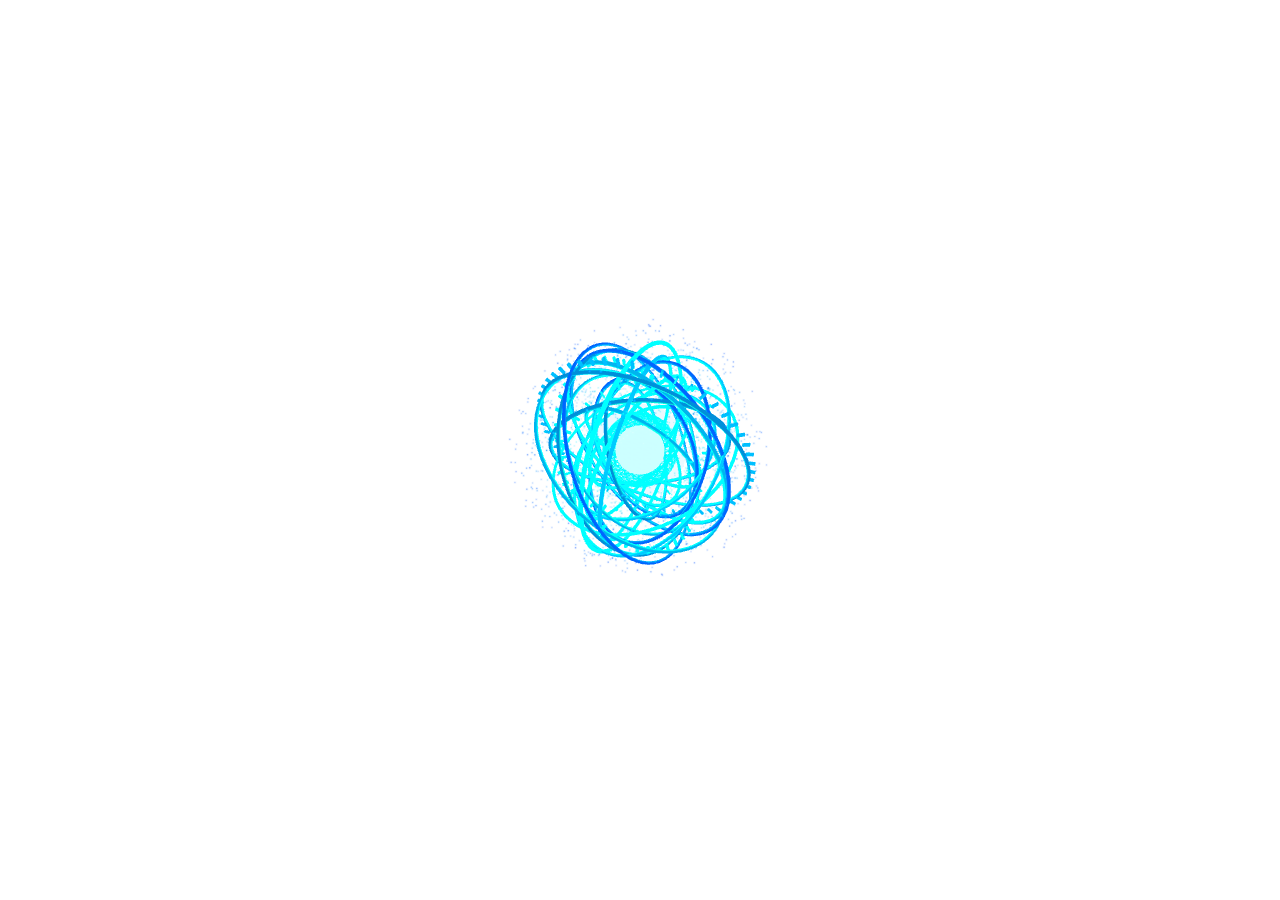
==== commit c15a1515: "Update showcase website and add regression tests for v1.1.0" ====
--- a/visual/index.html
+++ b/visual/index.html
@@ -78,6 +78,7 @@
             </div>
             <div id="onboard-status" class="light-status">Say "Help" anytime to re-open Settings.</div>
             <div class="dialog-actions">
+                <button id="btn-add-command" class="light-btn-secondary" type="button">+ Add Command</button>
                 <button id="btn-onboard-submit" class="light-btn-primary" type="button">Save &amp; Activate</button>
             </div>
         </div>
